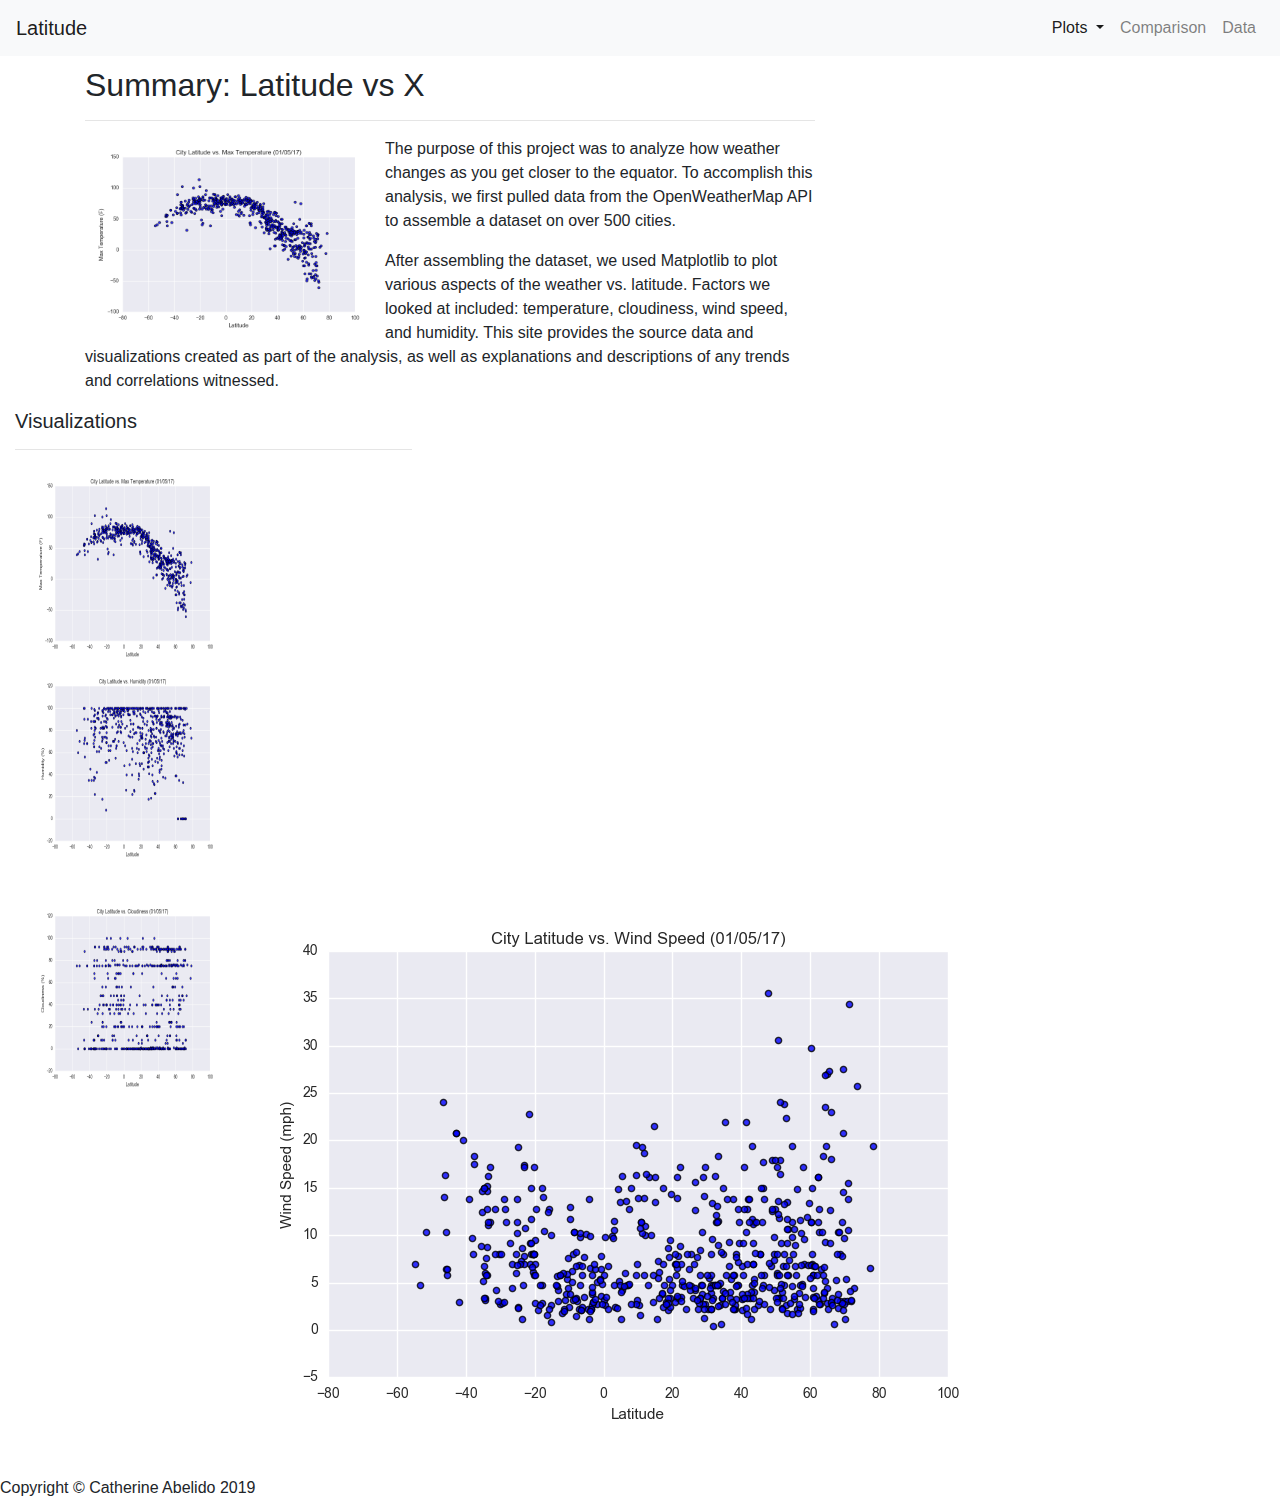
==== Index.html @ 96555519 "first commit" ====
<!DOCTYPE html>
<html lang="en">
    <head>
        <!-- Required meta tags -->
        <meta charset="utf-8">
        <meta name="viewport" content="width=device-width, initial-scale=1, shrink-to-fit=no">
        
        <!-- Bootstrap CSS -->
        <link rel="stylesheet" href="https://maxcdn.bootstrapcdn.com/bootstrap/4.0.0/css/bootstrap.min.css" integrity="sha384-Gn5384xqQ1aoWXA+058RXPxPg6fy4IWvTNh0E263XmFcJlSAwiGgFAW/dAiS6JXm" crossorigin="anonymous">
        <title>Data Visualization</title>
    
        <!-- CSS Link -->
        <link rel="stylesheet" type=text/css href="style.css">
     </head>
    <body>
            <nav class="navbar navbar-light bg-light navbar-expand-lg">
                <a href="#" class="navbar-brand {margin-left:500 px Important!} ">Latitude</a>
                <button class="navbar-toggler" data-toggle="collapse" data-target="#navbarCollapse">
                    <span class="navbar-toggler-icon"></span>
                </button>
                <div class="collapse navbar-collapse" id="navbarCollapse">
                    <ul class="navbar-nav ml-auto">
                        <li class="nav-item active dropdown">
                                <a class="nav-link dropdown-toggle" href="#" id="navbarDropdown" role="button" data-toggle="dropdown" aria-haspopup="true" aria-expanded="false">
                                        Plots
                                      </a>
                            <div class = "dropdown-menu">
                                <a href="Max_Temperature_Page.html" class="dropdown-item">Max Temperature</a>
                                <a href="Humidity_Page.html" class="dropdown-item">Humidity</a>
                                <a href="Cloudiness_Page.html" class="dropdown-item">Cloudiness</a> 
                                <a href="Wind_Speed_Page.html" class="dropdown-item">Wind Speed</a>  
                            </div>
                                <li class="nav-item">
                            <a href="Comparison.html" class="nav-link">Comparison</a>
                        </li>
                        <li class="nav-item">
                            <a href="Data.html" class="nav-link">Data</a>
                        </li>
                    </ul>
                </div>
        </nav>
       
        <div class="container" style="margin-top:10px">
          <div class="row">
            <div class="col-lg-8 col-md-12">
            <!-- Main feature box -->
            <div class="box">
              <h2 class="title">Summary: Latitude vs X</h2>
              <hr>
              <img src="_Max_Temp.png" width="300" height="200" class="Visualization rounded float-left" alt="Max Temperature Plot">
              <p>The purpose of this project was to analyze how weather changes as you get closer to the equator. To
                accomplish this analysis, we first pulled data from the OpenWeatherMap API to assemble a dataset on over
                500 cities.</p>
              <p>After assembling the dataset, we used Matplotlib to plot various aspects of the weather vs. latitude.
                Factors we looked at included: temperature, cloudiness, wind speed, and humidity. This site provides the
                source data and visualizations created as part of the analysis, as well as explanations and descriptions of
                any trends and correlations witnessed.</p>
            </div>
            </div> 
          </div>             
        </div>
        <div class="col-lg-4 col-md-12">
                <!-- Right Box -->
                <div class="box">
                  <h5 class="title">Visualizations</h5>
                  <hr>
        
        
                  <div class="container">
                    <div class="row" style="padding-bottom: 30px;">
                      <div class="col-md-6">
                        <a href="Max_Temperature_Page.html">
                          <img class="panel" src="_Max_Temp.png" width="200" height="200" alt="Max Temperature Image Plot">
                        </a>
                      </div>
                      <div class="col-lg-9">
                        <a href="Humidity_Page.html">
                          <img class="panel" src="_Humidity.png" width = "200" height="200" alt="Humidity Plot">
                        </a>
                      </div>
                    </div>
        
                    <div class="row" style="padding-bottom: 30px;">
                      <div class="col-lg-6">
                        <a href="Cloudiness_Page.html">
                          <img class="panel" src="_Cloudiness.png" width="200" height="200" alt="Cloudiness Plot">
                        </a>
                      </div>
                      <div class="col-lg-6">
                        <a href="Wind_Speed_Page.html">
                          <img class="panel" src="_Wind_Speed.png" alt="Wind Speed Plot">
                        </a>
                      </div>
        
        
                    </div>
                  </div>
        
        
                </div>
              </div>
            </div>
          </div>
          <!-- Footer Section -->
        <footer>
        <div class="footer">Copyright &copy; Catherine Abelido 2019</div>
      </footer>
        <!-- Optional JavaScript -->
        <!-- jQuery first, then Popper.js, then Bootstrap JS -->
        <script src="https://code.jquery.com/jquery-3.2.1.slim.min.js" integrity="sha384-KJ3o2DKtIkvYIK3UENzmM7KCkRr/rE9/Qpg6aAZGJwFDMVNA/GpGFF93hXpG5KkN" crossorigin="anonymous"></script>
        <script src="https://cdnjs.cloudflare.com/ajax/libs/popper.js/1.12.9/umd/popper.min.js" integrity="sha384-ApNbgh9B+Y1QKtv3Rn7W3mgPxhU9K/ScQsAP7hUibX39j7fakFPskvXusvfa0b4Q" crossorigin="anonymous"></script>
        <script src="https://maxcdn.bootstrapcdn.com/bootstrap/4.0.0/js/bootstrap.min.js" integrity="sha384-JZR6Spejh4U02d8jOt6vLEHfe/JQGiRRSQQxSfFWpi1MquVdAyjUar5+76PVCmYl" crossorigin="anonymous"></script>
    
    </body>
</html>
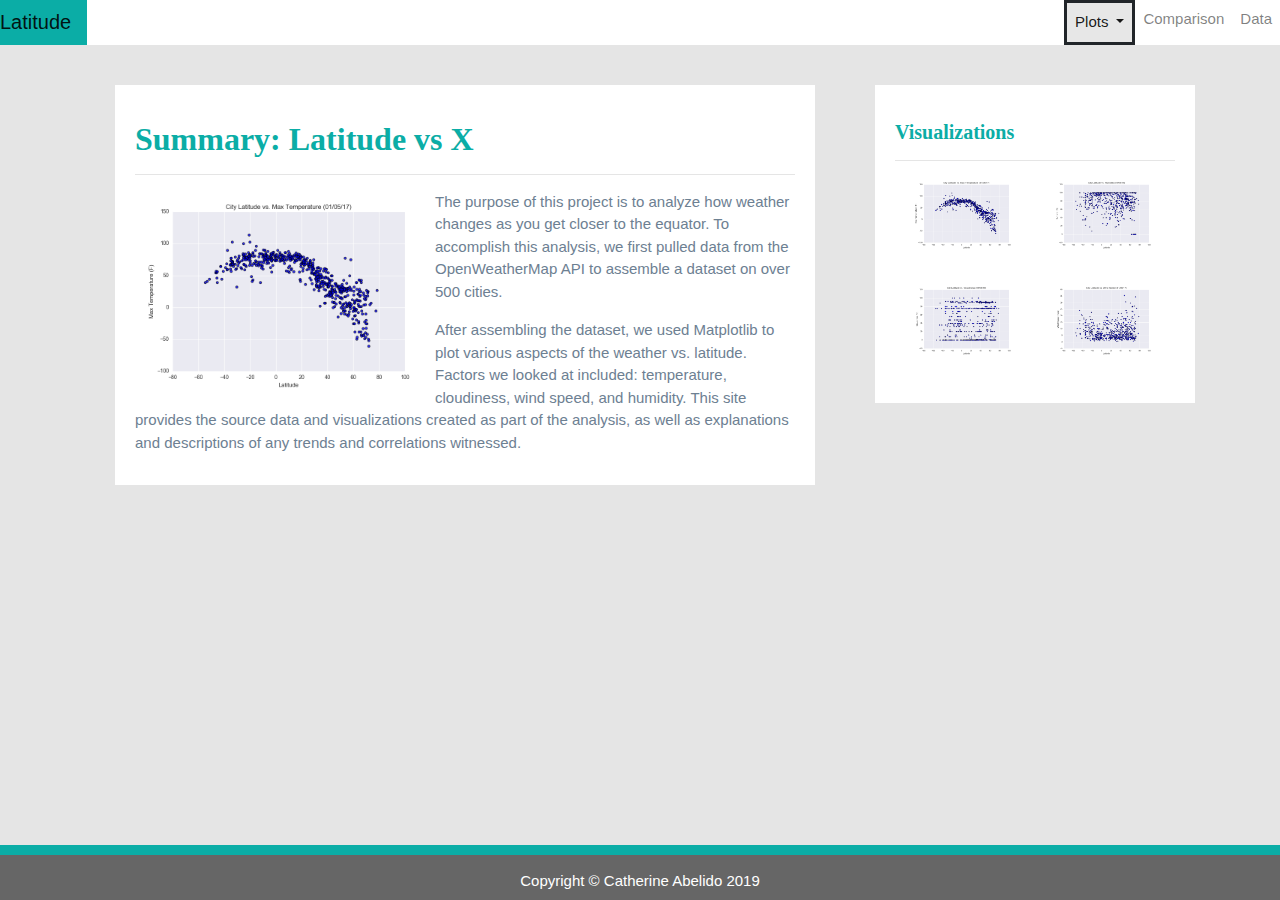
==== commit f713ba7a: "Add files via upload" ====
--- a/Index.html
+++ b/Index.html
@@ -1,115 +1,119 @@
-<!DOCTYPE html>
-<html lang="en">
-    <head>
-        <!-- Required meta tags -->
-        <meta charset="utf-8">
-        <meta name="viewport" content="width=device-width, initial-scale=1, shrink-to-fit=no">
-        
-        <!-- Bootstrap CSS -->
-        <link rel="stylesheet" href="https://maxcdn.bootstrapcdn.com/bootstrap/4.0.0/css/bootstrap.min.css" integrity="sha384-Gn5384xqQ1aoWXA+058RXPxPg6fy4IWvTNh0E263XmFcJlSAwiGgFAW/dAiS6JXm" crossorigin="anonymous">
-        <title>Data Visualization</title>
-    
-        <!-- CSS Link -->
-        <link rel="stylesheet" type=text/css href="style.css">
-     </head>
-    <body>
-            <nav class="navbar navbar-light bg-light navbar-expand-lg">
-                <a href="#" class="navbar-brand {margin-left:500 px Important!} ">Latitude</a>
-                <button class="navbar-toggler" data-toggle="collapse" data-target="#navbarCollapse">
-                    <span class="navbar-toggler-icon"></span>
-                </button>
-                <div class="collapse navbar-collapse" id="navbarCollapse">
-                    <ul class="navbar-nav ml-auto">
-                        <li class="nav-item active dropdown">
-                                <a class="nav-link dropdown-toggle" href="#" id="navbarDropdown" role="button" data-toggle="dropdown" aria-haspopup="true" aria-expanded="false">
-                                        Plots
-                                      </a>
-                            <div class = "dropdown-menu">
-                                <a href="Max_Temperature_Page.html" class="dropdown-item">Max Temperature</a>
-                                <a href="Humidity_Page.html" class="dropdown-item">Humidity</a>
-                                <a href="Cloudiness_Page.html" class="dropdown-item">Cloudiness</a> 
-                                <a href="Wind_Speed_Page.html" class="dropdown-item">Wind Speed</a>  
-                            </div>
-                                <li class="nav-item">
-                            <a href="Comparison.html" class="nav-link">Comparison</a>
-                        </li>
-                        <li class="nav-item">
-                            <a href="Data.html" class="nav-link">Data</a>
-                        </li>
-                    </ul>
-                </div>
-        </nav>
-       
-        <div class="container" style="margin-top:10px">
-          <div class="row">
-            <div class="col-lg-8 col-md-12">
-            <!-- Main feature box -->
-            <div class="box">
-              <h2 class="title">Summary: Latitude vs X</h2>
-              <hr>
-              <img src="_Max_Temp.png" width="300" height="200" class="Visualization rounded float-left" alt="Max Temperature Plot">
-              <p>The purpose of this project was to analyze how weather changes as you get closer to the equator. To
-                accomplish this analysis, we first pulled data from the OpenWeatherMap API to assemble a dataset on over
-                500 cities.</p>
-              <p>After assembling the dataset, we used Matplotlib to plot various aspects of the weather vs. latitude.
-                Factors we looked at included: temperature, cloudiness, wind speed, and humidity. This site provides the
-                source data and visualizations created as part of the analysis, as well as explanations and descriptions of
-                any trends and correlations witnessed.</p>
-            </div>
-            </div> 
-          </div>             
-        </div>
-        <div class="col-lg-4 col-md-12">
-                <!-- Right Box -->
-                <div class="box">
-                  <h5 class="title">Visualizations</h5>
-                  <hr>
-        
-        
-                  <div class="container">
-                    <div class="row" style="padding-bottom: 30px;">
-                      <div class="col-md-6">
-                        <a href="Max_Temperature_Page.html">
-                          <img class="panel" src="_Max_Temp.png" width="200" height="200" alt="Max Temperature Image Plot">
-                        </a>
-                      </div>
-                      <div class="col-lg-9">
-                        <a href="Humidity_Page.html">
-                          <img class="panel" src="_Humidity.png" width = "200" height="200" alt="Humidity Plot">
-                        </a>
-                      </div>
-                    </div>
-        
-                    <div class="row" style="padding-bottom: 30px;">
-                      <div class="col-lg-6">
-                        <a href="Cloudiness_Page.html">
-                          <img class="panel" src="_Cloudiness.png" width="200" height="200" alt="Cloudiness Plot">
-                        </a>
-                      </div>
-                      <div class="col-lg-6">
-                        <a href="Wind_Speed_Page.html">
-                          <img class="panel" src="_Wind_Speed.png" alt="Wind Speed Plot">
-                        </a>
-                      </div>
-        
-        
-                    </div>
-                  </div>
-        
-        
-                </div>
-              </div>
-            </div>
-          </div>
-          <!-- Footer Section -->
-        <footer>
-        <div class="footer">Copyright &copy; Catherine Abelido 2019</div>
-      </footer>
-        <!-- Optional JavaScript -->
-        <!-- jQuery first, then Popper.js, then Bootstrap JS -->
-        <script src="https://code.jquery.com/jquery-3.2.1.slim.min.js" integrity="sha384-KJ3o2DKtIkvYIK3UENzmM7KCkRr/rE9/Qpg6aAZGJwFDMVNA/GpGFF93hXpG5KkN" crossorigin="anonymous"></script>
-        <script src="https://cdnjs.cloudflare.com/ajax/libs/popper.js/1.12.9/umd/popper.min.js" integrity="sha384-ApNbgh9B+Y1QKtv3Rn7W3mgPxhU9K/ScQsAP7hUibX39j7fakFPskvXusvfa0b4Q" crossorigin="anonymous"></script>
-        <script src="https://maxcdn.bootstrapcdn.com/bootstrap/4.0.0/js/bootstrap.min.js" integrity="sha384-JZR6Spejh4U02d8jOt6vLEHfe/JQGiRRSQQxSfFWpi1MquVdAyjUar5+76PVCmYl" crossorigin="anonymous"></script>
-    
-    </body>
-</html>
+<!DOCTYPE html>
+<html lang="en">
+
+  <head>
+    <!-- Required meta tags -->
+    <meta charset="utf-8">
+    <meta name="viewport" content="width=device-width, initial-scale=1, shrink-to-fit=no">
+
+    <!-- Bootstrap CSS -->
+    <link rel="stylesheet" href="https://maxcdn.bootstrapcdn.com/bootstrap/4.0.0/css/bootstrap.min.css"integrity="sha384-Gn5384xqQ1aoWXA+058RXPxPg6fy4IWvTNh0E263XmFcJlSAwiGgFAW/dAiS6JXm" crossorigin="anonymous">
+    <title>Data Visualization</title>
+    <!-- CSS Link -->
+    <link rel="stylesheet" type=text/css href="style.css">
+  </head>
+
+<body>
+  <nav class="navbar navbar-light bg-light navbar-expand-lg">
+    <a href="Index.html" class="navbar-brand">Latitude</a>
+    <button class="navbar-toggler" data-toggle="collapse" data-target="#navbarCollapse">
+      <span class="navbar-toggler-icon"></span>
+    </button>
+    <div class="collapse navbar-collapse" id="navbarCollapse">
+      <ul class="navbar-nav ml-auto">
+        <li class="nav-item active dropdown">
+          <a class="nav-link dropdown-toggle" href="#" id="navbarDropdown" role="button" data-toggle="dropdown"
+            aria-haspopup="true" aria-expanded="false">
+            Plots
+          </a>
+          <div class="dropdown-menu">
+            <a href="Max_Temperature_Page.html" class="dropdown-item">Max Temperature</a>
+            <a href="Humidity_Page.html" class="dropdown-item">Humidity</a>
+            <a href="Cloudiness_Page.html" class="dropdown-item">Cloudiness</a>
+            <a href="Wind_Speed_Page.html" class="dropdown-item">Wind Speed</a>
+          </div>
+        <li class="nav-item">
+          <a href="Comparison.html" class="nav-link">Comparison</a>
+        </li>
+        <li class="nav-item">
+          <a href="Data.html" class="nav-link">Data</a>
+        </li>
+      </ul>
+    </div>
+  </nav>
+
+  <div class="container" style="margin-top:10px">
+    <div class="row">
+      <div class="col-lg-8 col-md-12">
+        <!-- Main feature box -->
+        <div class="box">
+          <h2 class="title">Summary: Latitude vs X</h2>
+          <hr>
+          <img src="_Max_Temp.png" width="300" length=400" class="float-sm-left" alt="Max Temperature Plot">
+          <p>The purpose of this project is to analyze how weather changes as you get closer to the equator. To
+            accomplish this analysis, we first pulled data from the OpenWeatherMap API to assemble a dataset on over
+            500 cities.</p>
+          <p>After assembling the dataset, we used Matplotlib to plot various aspects of the weather vs. latitude.
+            Factors we looked at included: temperature, cloudiness, wind speed, and humidity. This site provides the
+            source data and visualizations created as part of the analysis, as well as explanations and descriptions of
+            any trends and correlations witnessed.</p>
+        </div>
+      </div>
+      <div class="col-lg-4 col-md-12">
+        <!-- Right Box -->
+        <div class="box">
+          <h5 class="title">Visualizations</h5>
+          <hr>
+
+
+          <div class="container">
+            <div class="row" style="padding-bottom: 30px;">
+              <div class="col-lg-6">
+                <a href="Max_Temperature_Page.html">
+                  <img class="img-fluid " src="_Max_Temp.png" alt="Max Temperature Image Plot">
+                </a>
+              </div>
+              <div class="col-lg-6">
+                <a href="Humidity_Page.html">
+                  <img class="img-fluid" src="_Humidity.png" alt="Humidity Plot">
+                </a>
+              </div>
+            </div>
+
+            <div class="row" style="padding-bottom: 30px;">
+              <div class="col-lg-6">
+                <a href="Cloudiness_Page.html">
+                  <img class="img-fluid" src="_Cloudiness.png" alt="Cloudiness Plot">
+                </a>
+              </div>
+              <div class="col-lg-6">
+                <a href="Wind_Speed_Page.html">
+                  <img class="img-fluid" src="_Wind_Speed.png" alt="Wind Speed Plot">
+                </a>
+              </div>
+            </div>
+          </div>
+        </div>
+      </div>
+    </div>
+  </div>
+  
+  <!-- Footer Section -->
+  <footer>
+    <div class="footer">Copyright &copy; Catherine Abelido 2019</div>
+  </footer>
+  <!-- Optional JavaScript -->
+  <!-- jQuery first, then Popper.js, then Bootstrap JS -->
+  <script src="https://code.jquery.com/jquery-3.2.1.slim.min.js"
+    integrity="sha384-KJ3o2DKtIkvYIK3UENzmM7KCkRr/rE9/Qpg6aAZGJwFDMVNA/GpGFF93hXpG5KkN"
+    crossorigin="anonymous"></script>
+  <script src="https://cdnjs.cloudflare.com/ajax/libs/popper.js/1.12.9/umd/popper.min.js"
+    integrity="sha384-ApNbgh9B+Y1QKtv3Rn7W3mgPxhU9K/ScQsAP7hUibX39j7fakFPskvXusvfa0b4Q"
+    crossorigin="anonymous"></script>
+  <script src="https://maxcdn.bootstrapcdn.com/bootstrap/4.0.0/js/bootstrap.min.js"
+    integrity="sha384-JZR6Spejh4U02d8jOt6vLEHfe/JQGiRRSQQxSfFWpi1MquVdAyjUar5+76PVCmYl"
+    crossorigin="anonymous"></script>
+
+</body>
+
+</html>--- a/style.css
+++ b/style.css
@@ -0,0 +1,114 @@
+/* Body */
+body{
+    background-color: #9e9e9e45; 
+}
+
+.active, .dropdown-menu .dropdown-item:active a:hover{
+    background-color:#E7E7E7!important; 
+}
+.dropdown-item{
+    color: #6D8092 !important; 
+}
+.dropdown .dropdown-menu .dropdown-item:active, .dropdown .dropdown-menu .dropdown-item:hover{
+    background-color:#E7E7E7 !important; 
+}
+a{
+    color: #6D8092;
+    font-size: 15px; 
+}
+.nav-link:hover{
+    background-color:#E7E7E7 !important;
+    border-color: #0BADA6;
+    border-style: solid; 
+}
+   .navbar-expand-lg{
+    background-color: #0BADA6 !important;
+    }
+    .navbar{
+        max-height: none; 
+        padding: inherit;
+    }
+    .navbar div{
+        margin: inherit; 
+        background-color: white;  
+    }
+.navbar-brand:hover{
+    color: rgb(175, 175, 175) !important;
+    /* border-color:#0BADA6; */
+    border-style: solid; 
+}
+/* Images */
+    
+.active, .hover{
+    /* border-color:#0BADA6; */
+    border-style: solid; 
+ 
+}
+
+/* Title Class  */
+.title{
+     color:  #0BADA6;  
+    font-family: Georgia, 'Times New Roman', Times, serif;
+    font-weight: bolder; 
+    padding-top: 25px;
+}
+/* Subtitle Class */
+.subtitle{
+    color: #0BADA6;  
+    font-family: Georgia, 'Times New Roman', Times, serif;
+    font-weight: bolder; 
+    padding-top: 20px;
+}
+
+
+
+/* Paragraph Element */
+p{
+ color: #6D8092;
+ font-family: Arial, Helvetica, sans-serif;
+ font-size: 15px; 
+}
+/* Box Class */
+.box {
+    margin-top: 30px; 
+    margin-left: 30px;
+    margin-bottom: 62px; 
+    padding: 10px 20px 15px; 
+    color:black;
+    background-color: white; 
+
+  }
+/* Table */
+   .table{ 
+     font-family: Arial, Helvetica, sans-serif;
+     font-size: 12px; 
+             
+  } 
+ 
+/* Footer */
+footer{
+    background-color: #666666; 
+    border-top-style: solid; 
+    border-top-width: 10px; 
+    border-top-color: #0BADA6;
+    color: white; 
+    min-height: 55px; 
+    font-family: Arial, Helvetica, sans-serif;
+    font-size: 15px; 
+    text-align: center; 
+    position: fixed;
+    left: 0;
+    bottom: 0;
+    width: 100%;
+    padding-top: 15px; 
+    }
+
+
+.navbar div{
+  margin: inherit; 
+  background-color: white;  
+}
+
+.button{
+ margin-right:30px;
+}
